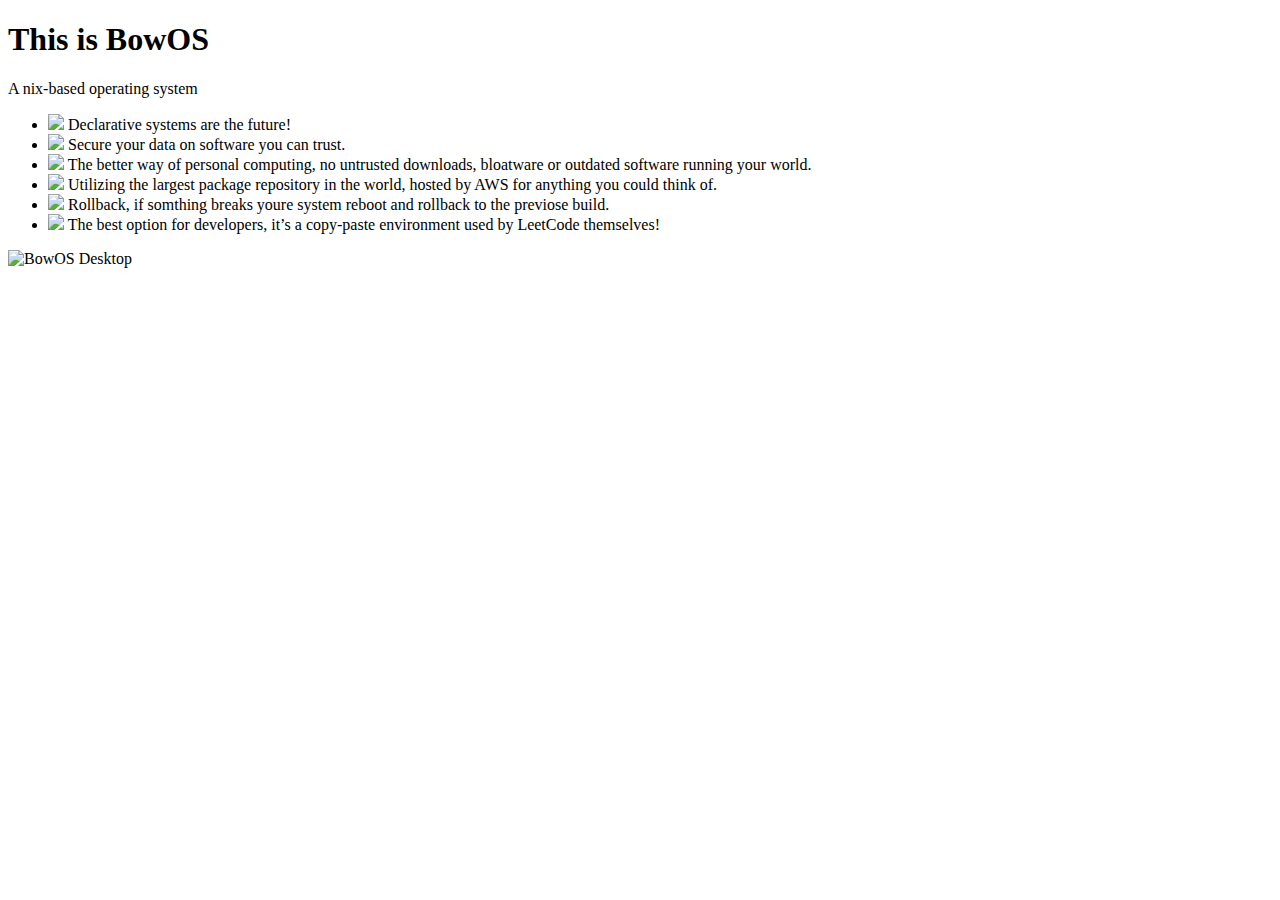
==== about.html @ fbc42858 "Update and rename index.html to about.html" ====
<!DOCTYPE html>
<!--browser-sync start --server --files "*.html, *.css"-->
<!-- https://feathericons.com/?query=lock -->

<html lang="en">
<head>
    <meta charset="UTF-8">
    <meta name="viewport" content="width=device-width, initial-scale=1.0">
    <title>Simple Site</title>
    <link rel="stylesheet" href="about.css">
    <link rel="preconnect" href="https://fonts.googleapis.com">
    <link rel="preconnect" href="https://fonts.gstatic.com" crossorigin>
    <link href="https://fonts.googleapis.com/css2?family=Doto:wght@100..900&display=swap" rel="stylesheet">
</head>
<body>
    <div class="container">
        <div class="content">
            <h1 class="main-title">This is BowOS</h1>
            <p class="subtitle">A nix-based operating system</p>
             <ul>
                <li class="details">
                    <img src="icons/lock.png" class="lock-icon">
                    Declarative systems are the future!
                <li class="details">
                    <img src="icons/database.png" class="lock-icon">
                    Secure your data on software you can trust.
                <li class="details">
                    <img src="icons/loading.png" class="lock-icon">
                    The better way of personal computing, no untrusted downloads, bloatware or outdated software running your world.
                <li class="details">
                    <img src="icons/snow-flake.png" class="lock-icon">
                    Utilizing the largest package repository in the world, hosted by AWS for anything you could think of.
                <li class="details">
                    <img src="icons/restore.png" class="lock-icon">
                    Rollback, if somthing breaks youre system reboot and rollback to the previose build.
                <li class="details">
                    <img src="icons/deployment.png" class="lock-icon">
                     The best option for developers, it’s a copy-paste environment used by LeetCode themselves!
            </ul>
        </div>
        <div class="image-container">
            <img src="black-laptop.png" alt="BowOS Desktop" class="bowos-desktop">
        </div>
    </div>
</body>
</html>
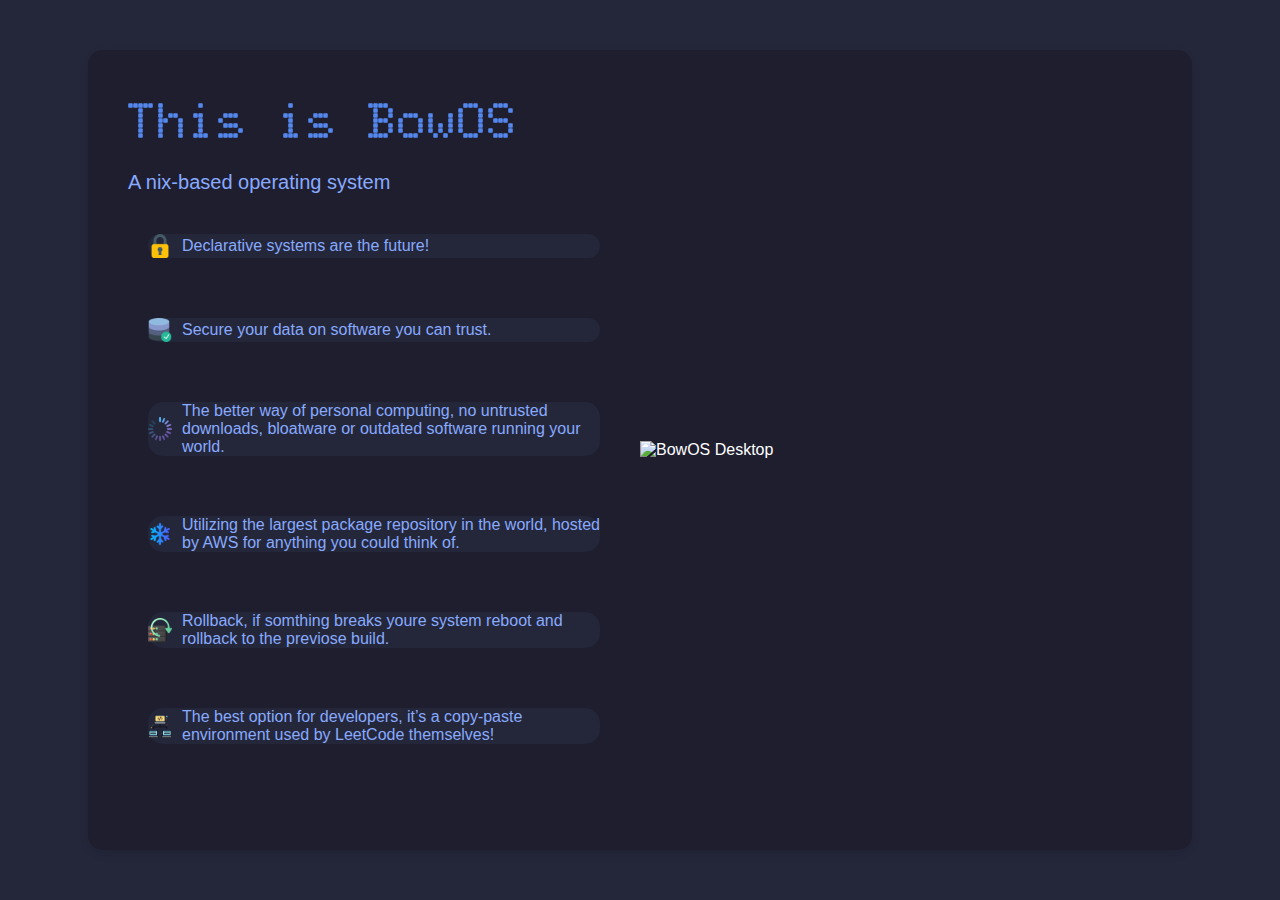
==== commit 30525efc: "launch day" ====
--- a/about.html
+++ b/about.html
@@ -19,27 +19,27 @@
             <p class="subtitle">A nix-based operating system</p>
              <ul>
                 <li class="details">
-                    <img src="icons/lock.png" class="lock-icon">
+                    <img src="assets/icons/lock.png" class="lock-icon">
                     Declarative systems are the future!
                 <li class="details">
-                    <img src="icons/database.png" class="lock-icon">
+                    <img src="assets/icons/database.png" class="lock-icon">
                     Secure your data on software you can trust.
                 <li class="details">
-                    <img src="icons/loading.png" class="lock-icon">
+                    <img src="assets/icons/loading.png" class="lock-icon">
                     The better way of personal computing, no untrusted downloads, bloatware or outdated software running your world.
                 <li class="details">
-                    <img src="icons/snow-flake.png" class="lock-icon">
+                    <img src="assets/icons/snow-flake.png" class="lock-icon">
                     Utilizing the largest package repository in the world, hosted by AWS for anything you could think of.
                 <li class="details">
-                    <img src="icons/restore.png" class="lock-icon">
+                    <img src="assets/icons/restore.png" class="lock-icon">
                     Rollback, if somthing breaks youre system reboot and rollback to the previose build.
                 <li class="details">
-                    <img src="icons/deployment.png" class="lock-icon">
+                    <img src="assets/icons/deployment.png" class="lock-icon">
                      The best option for developers, it’s a copy-paste environment used by LeetCode themselves!
             </ul>
         </div>
         <div class="image-container">
-            <img src="black-laptop.png" alt="BowOS Desktop" class="bowos-desktop">
+            <img src="assets/images/black-laptop.png" alt="BowOS Desktop" class="bowos-desktop">
         </div>
     </div>
 </body>
--- a/about.css
+++ b/about.css
@@ -0,0 +1,94 @@
+/* styles.css */
+body {
+    background-color: #24273A;
+    color: white;
+    display: flex;
+    justify-content: center;
+    align-items: center;
+    height: 100vh;
+    margin: 0;
+    font-family: Rubik, sans-serif;
+    animation: fadeInBackground 2s ease-in-out;
+}
+
+@keyframes fadeInBackground {
+    0% {
+        opacity: 0;
+    }
+    100% {
+        opacity: 1;
+    }
+}
+
+.container {
+    display: flex;
+    max-width: 1400px;
+    width: 80vw; /* Use viewport width for responsiveness */
+    height: 80vh;
+    padding: 40px;
+    background-color: #1E1E2F;
+    border-radius: 15px; /* Added missing semicolon */
+    box-shadow: 0 4px 8px rgba(0, 0, 0, 0.1);
+}
+
+.content {
+    flex: 1;
+    padding-right: 20px;
+    display: flex;
+    flex-direction: column;
+}
+
+.main-title {
+    font-size: 50px; /* Added units */
+    color: #5588EE;
+    margin: 0;
+    margin-top: 20;
+    font-family: "Doto", sans-serif;
+    font-optical-sizing: auto;
+    font-weight: 900;
+    font-style: normal;
+    font-variation-settings: "ROND" 59;
+}
+
+.subtitle {
+    font-size: 20px;
+    color: #88AAFF;
+    margin-top: 10;
+}
+
+.details {
+    display: flex;
+    align-items: center;
+    margin-bottom: 60px; /* Add space between items */
+    font-size: 1em;
+    color: #88AAFF;
+    border-radius: 15px;
+    background-color: #24273A;
+}
+.image-container {
+    flex: 1;
+    display: flex;
+    justify-content: center;
+    align-items: center;
+}
+
+.bowos-desktop {
+    display: block;
+    width: 40vw;
+    height: auto;
+    margin-top: 0;
+}
+
+.lock-icon{
+    width: 24px;
+    height: 24px;
+    margin-right: 10px;
+}
+
+ul {
+    list-style-type: none; /* Remove default bullet points */
+    padding: 0;
+    margin: 20px;
+}
+
+
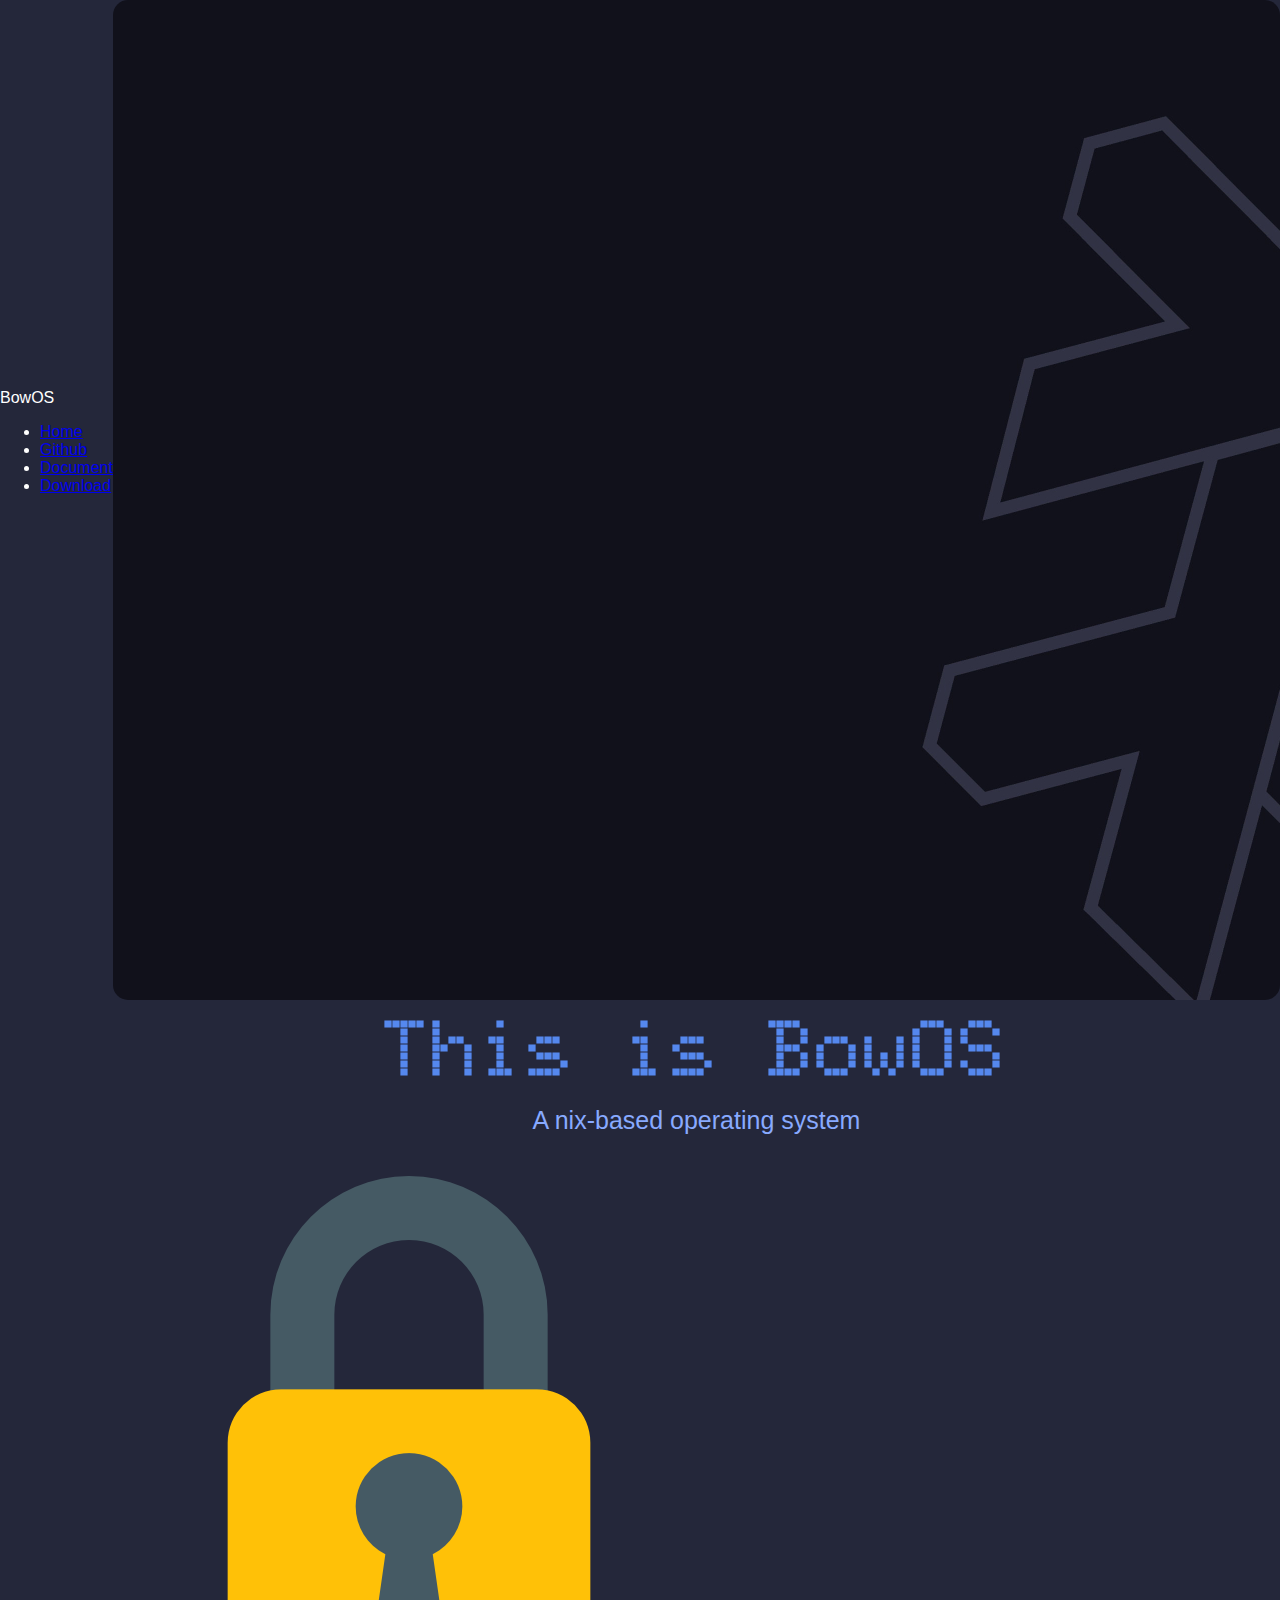
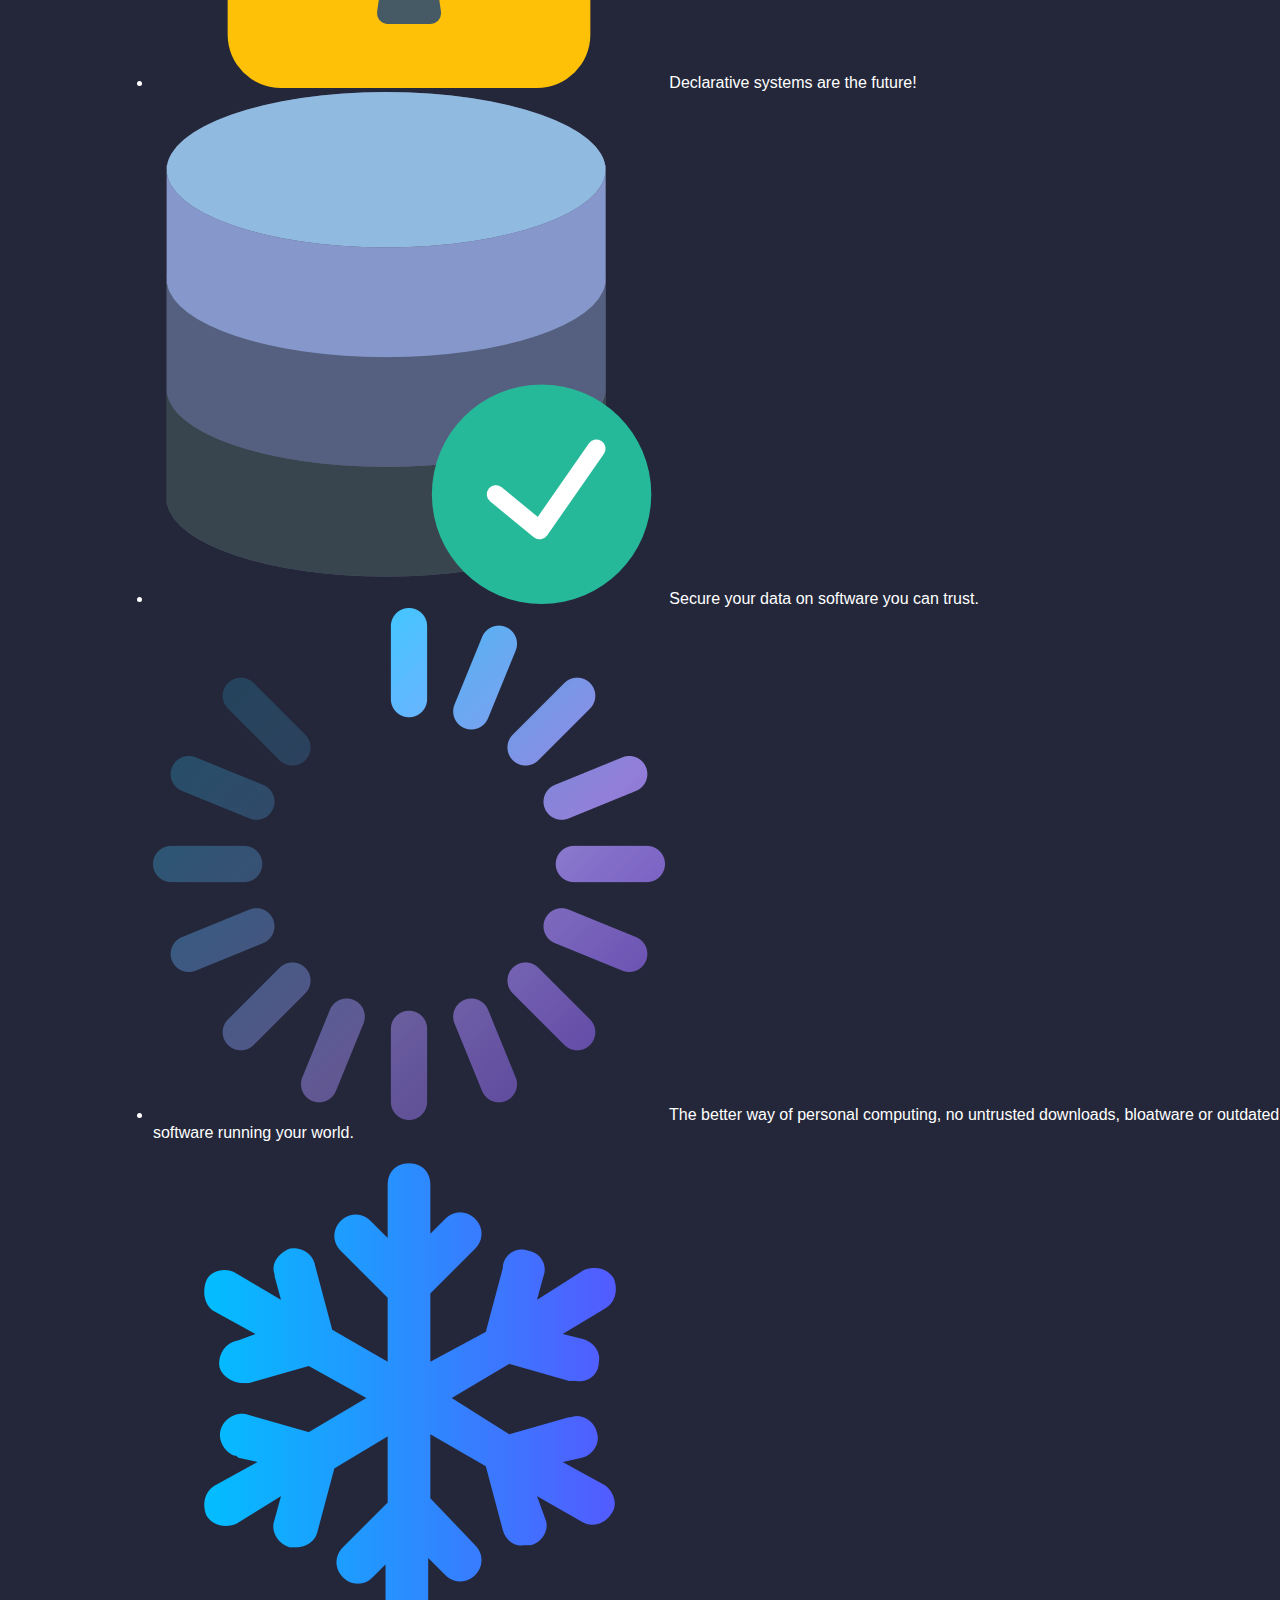
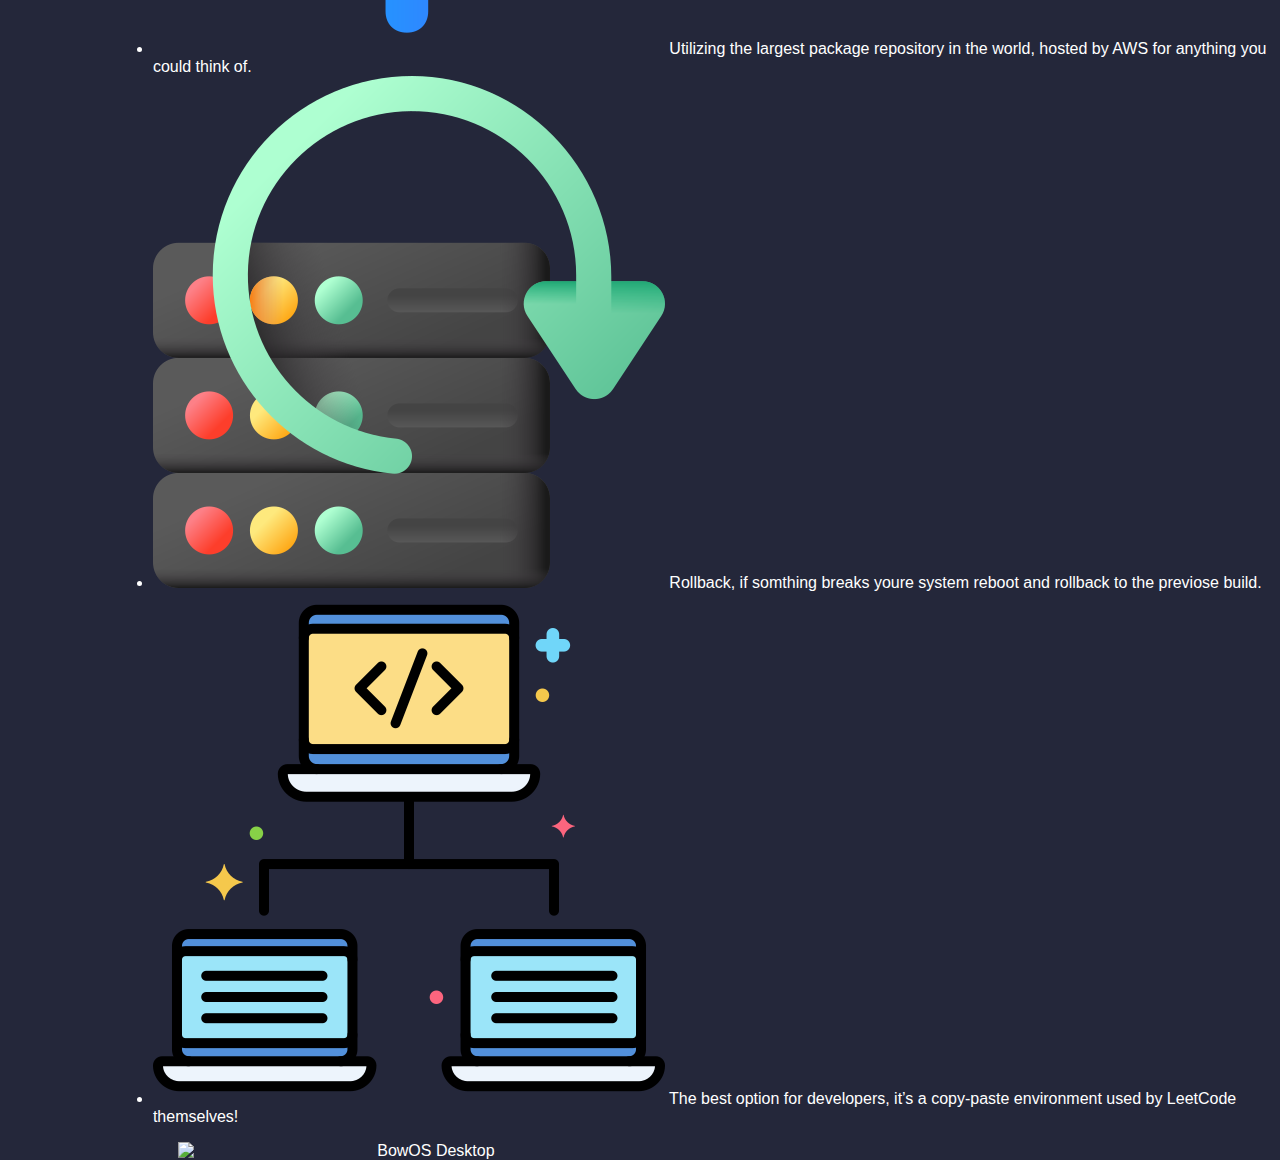
==== commit ad693cfc: "added powered by nix" ====
--- a/about.html
+++ b/about.html
@@ -7,12 +7,23 @@
     <meta charset="UTF-8">
     <meta name="viewport" content="width=device-width, initial-scale=1.0">
     <title>Simple Site</title>
-    <link rel="stylesheet" href="about.css">
+    <link rel="stylesheet" href="mainpage.css">
     <link rel="preconnect" href="https://fonts.googleapis.com">
     <link rel="preconnect" href="https://fonts.gstatic.com" crossorigin>
     <link href="https://fonts.googleapis.com/css2?family=Doto:wght@100..900&display=swap" rel="stylesheet">
 </head>
 <body>
+
+
+        <nav class="top-menu">
+        <div class="logo">BowOS</div>
+        <ul>
+            <li><a href="index.html">Home</a></li>
+            <li><a href="https://github.com/Deathraymind/BowOS/tree/nvidia-fix">Github</a></li>
+            <li><a href="https://github.com/Deathraymind/BowOS/blob/main/README.md">Document</a></li>
+            <li><a class="download" href="https://drive.google.com/file/d/1hFO280jpsUm08CG0On2xZvMWIkGXrG49/view?usp=sharing">Download</a></li>
+        </ul>
+    </nav>
     <div class="container">
         <div class="content">
             <h1 class="main-title">This is BowOS</h1>
--- a/mainpage.css
+++ b/mainpage.css
@@ -0,0 +1,94 @@
+body {
+    background-color: #24273A;
+    color: white;
+    display: flex;
+    justify-content: center;
+    align-items: center;
+    height: 100vh;
+    margin: 0;
+    font-family: Rubik, sans-serif;
+    animation: fadeInBackground 2s ease-in-out;
+}
+
+@keyframes fadeInBackground {
+    0% {
+        opacity: 0;
+    }
+    100% {
+        opacity: 1;
+    }
+}
+
+.container {
+    display: flex;
+    flex-direction: column;
+    height: 1000px;
+    width: 100vw;
+    margin-top: 100px;
+    border-radius: 15px;
+    background:  #1E1E2F;
+    background-image: url("assets/images/nixos-wallpaper.jpg");
+    align-items: left;
+    text-align: left;
+}
+
+.content {
+    display: flex;
+    flex-direction: column;
+    align-items: center;
+}
+
+.main-title {
+    font-size: 80px;
+    color: #5588EE;
+    margin: 0;
+    margin-top: 1000px;
+    font-family: "Doto", sans-serif;
+    font-weight: 900;
+    font-style: normal;
+}
+
+.sub-heading {
+    font-size: 50px;
+    color: #5588EE;
+    margin: 50px;
+    margin-top: 50px;
+    font-weight: 900;
+    font-style: normal;
+}
+
+.info {
+    font-size: 24px;
+    color: #8EA0DC;
+    margin: 50px;
+    margin-top: 10px;
+    width: 40vw;
+    font-weight: 300;
+    font-style: normal;
+}
+
+
+.subtitle {
+    font-size: 25px;
+    color: #88AAFF;
+    margin-top: 10px;
+}
+
+
+.image-container {
+    display: flex;
+    width: 70vh;
+    height: auto;
+    flex-direction: column;
+    align-items: center;
+    text-align: center;
+}
+
+.bowos-desktop {
+    width: 500px;
+    height: auto;
+}
+
+#firefox-icon {
+    color: #ff0000; /* Change to the desired color */
+}
